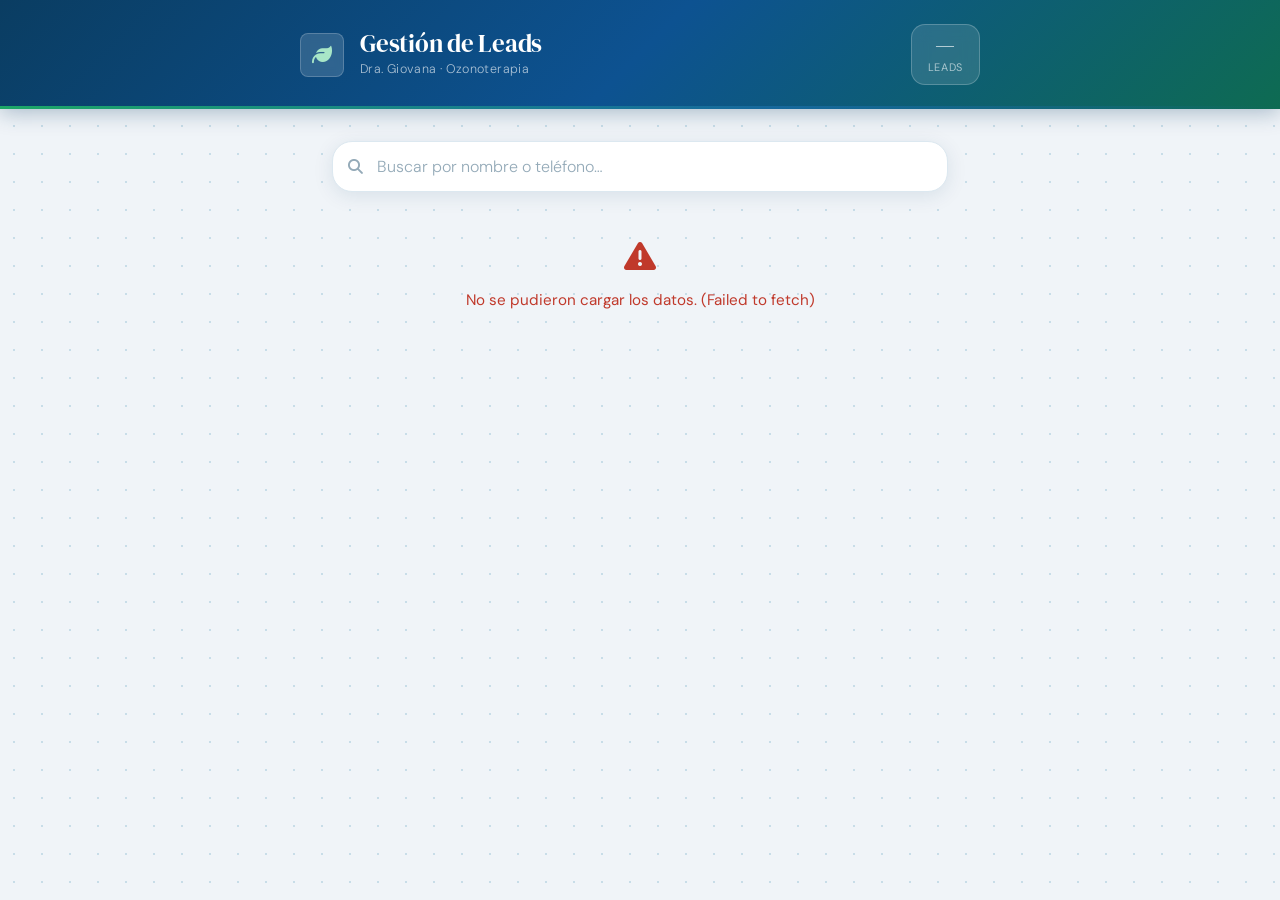
==== index.html @ 06ff7db0 "Add files via upload" ====
<!DOCTYPE html>
<html lang="es">
<head>
  <meta charset="UTF-8" />
  <meta name="viewport" content="width=device-width, initial-scale=1.0, maximum-scale=1.0" />
  <meta name="theme-color" content="#0f1923" />
  <meta name="description" content="Dashboard de Gestión de Leads — Clínica Dra. Giovana" />
  <title>Leads · Dra. Giovana</title>

  <!-- ── Google Fonts: DM Sans (cuerpo) + DM Serif Display (títulos) ── -->
  <link rel="preconnect" href="https://fonts.googleapis.com" />
  <link rel="preconnect" href="https://fonts.gstatic.com" crossorigin />
  <link
    href="https://fonts.googleapis.com/css2?family=DM+Sans:ital,opsz,wght@0,9..40,300;0,9..40,400;0,9..40,500;0,9..40,600;1,9..40,400&family=DM+Serif+Display:ital@0;1&display=swap"
    rel="stylesheet"
  />

  <!-- ── Font Awesome 6 (iconos) ── -->
  <link
    rel="stylesheet"
    href="https://cdnjs.cloudflare.com/ajax/libs/font-awesome/6.5.2/css/all.min.css"
    crossorigin="anonymous"
    referrerpolicy="no-referrer"
  />

  <!-- ── Estilos propios ── -->
  <link rel="stylesheet" href="style.css" />
</head>

<body>

  <!-- ══════════════════════════════════════════
       HEADER
  ══════════════════════════════════════════ -->
  <header class="site-header">
    <div class="header-inner">
      <div class="header-brand">
        <span class="header-icon" aria-hidden="true">
          <i class="fa-solid fa-leaf"></i>
        </span>
        <div class="header-text">
          <h1 class="header-title">Gestión de Leads</h1>
          <p class="header-subtitle">Dra. Giovana · Ozonoterapia</p>
        </div>
      </div>
      <!-- Contador de leads (JS lo actualizará) -->
      <div class="header-badge" id="leadCount" aria-label="Total de leads">
        <span id="leadCountNumber">—</span>
        <span class="badge-label">leads</span>
      </div>
    </div>
  </header>

  <!-- ══════════════════════════════════════════
       BARRA DE BÚSQUEDA
  ══════════════════════════════════════════ -->
  <section class="search-section" role="search" aria-label="Buscar leads">
    <div class="search-wrapper">
      <i class="fa-solid fa-magnifying-glass search-icon" aria-hidden="true"></i>
      <input
        type="search"
        id="searchInput"
        class="search-input"
        placeholder="Buscar por nombre o teléfono…"
        autocomplete="off"
        autocorrect="off"
        spellcheck="false"
      />
      <!-- Botón para limpiar búsqueda (JS lo activa) -->
      <button
        type="button"
        id="searchClear"
        class="search-clear"
        aria-label="Limpiar búsqueda"
        hidden
      >
        <i class="fa-solid fa-xmark" aria-hidden="true"></i>
      </button>
    </div>
  </section>

  <!-- ══════════════════════════════════════════
       ESTADO DE CARGA / ERROR (oculto al inicio)
       JS alternará su visibilidad
  ══════════════════════════════════════════ -->
  <div id="statusMessage" class="status-message" role="status" aria-live="polite" hidden>
    <i class="fa-solid fa-circle-notch fa-spin status-icon" aria-hidden="true"></i>
    <p class="status-text">Cargando leads…</p>
  </div>

  <!-- ══════════════════════════════════════════
       CONTENEDOR PRINCIPAL DE TARJETAS
       JS inyectará aquí las tarjetas dinámicas.
       La tarjeta de abajo es solo un ejemplo visual
       (hardcoded) y JS la reemplazará al cargar.
  ══════════════════════════════════════════ -->
  <main id="leadsContainer" class="leads-container" aria-label="Lista de leads">

    <!-- ─── TARJETA DE EJEMPLO (estructura de referencia) ─── -->
    <article class="lead-card" data-id="ejemplo">

      <!-- Cabecera de la tarjeta -->
      <header class="card-header">
        <div class="card-avatar" aria-hidden="true">
          <!-- Inicial del nombre — JS la generará dinámicamente -->
          <span class="avatar-initial">M</span>
        </div>
        <div class="card-header-info">
          <h2 class="card-name">María Fernanda López</h2>
          <!-- Fecha / hora del lead -->
          <time class="card-date" datetime="2025-06-15T10:30:00">
            <i class="fa-regular fa-clock" aria-hidden="true"></i>
            15 Jun 2025 · 10:30 AM
          </time>
        </div>
        <!-- Indicador visual de nivel de interés -->
        <span class="card-interest-badge card-interest-badge--alto" aria-label="Interés alto">
          Alto
        </span>
      </header>

      <!-- Cuerpo de la tarjeta -->
      <div class="card-body">

        <!-- Etiqueta: Nivel de Interés -->
        <div class="card-field">
          <span class="field-label">
            <i class="fa-solid fa-fire-flame-curved" aria-hidden="true"></i>
            Nivel de Interés
          </span>
          <span class="field-value">
            Muy interesada, busca comenzar pronto
          </span>
        </div>

        <!-- Etiqueta: Rango de Inversión -->
        <div class="card-field">
          <span class="field-label">
            <i class="fa-solid fa-circle-dollar-to-slot" aria-hidden="true"></i>
            Rango de Inversión
          </span>
          <span class="field-value">
            Bs. 500 – Bs. 1.000
          </span>
        </div>

      </div>

      <!-- Pie de la tarjeta: acción principal -->
      <footer class="card-footer">
        
          href="https://wa.me/59170000000?text=Hola%20Mar%C3%ADa%20Fernanda%2C%20soy%20del%20equipo%20de%20la%20Dra.%20Giovana..."
          target="_blank"
          rel="noopener noreferrer"
          class="btn-whatsapp"
          aria-label="Contactar a María Fernanda López por WhatsApp"
        >
          <i class="fa-brands fa-whatsapp btn-whatsapp__icon" aria-hidden="true"></i>
          <span class="btn-whatsapp__text">Contactar por WhatsApp</span>
        </a>
      </footer>

    </article>
    <!-- ─── FIN tarjeta de ejemplo ─── -->

  </main>

  <!-- ══════════════════════════════════════════
       MENSAJE CUANDO NO HAY RESULTADOS (JS lo muestra)
  ══════════════════════════════════════════ -->
  <div id="emptyState" class="empty-state" hidden aria-live="polite">
    <i class="fa-solid fa-user-slash empty-state__icon" aria-hidden="true"></i>
    <p class="empty-state__title">Sin resultados</p>
    <p class="empty-state__subtitle">No se encontraron leads con ese criterio de búsqueda.</p>
  </div>

  <!-- ── Lógica principal (al final del body para mejor rendimiento) ── -->
  <script src="script.js"></script>

</body>
</html>
---- style.css ----
/* ================================================================
   style.css — Dashboard de Leads | Clínica Dra. Giovana
   Mobile First · Diseño médico limpio y moderno
   ================================================================ */


/* ────────────────────────────────────────────────────────────────
   1. TOKENS DE DISEÑO (Custom Properties)
   Centraliza todos los valores para cambios consistentes.
──────────────────────────────────────────────────────────────── */
:root {
  /* Paleta principal */
  --color-bg:            #f0f4f8;       /* Gris azulado muy suave — fondo general */
  --color-surface:       #ffffff;       /* Blanco puro — superficie de tarjetas */
  --color-surface-hover: #f7fbff;       /* Hover suave sobre tarjetas */

  /* Azul clínico */
  --color-blue-deep:     #0a3d62;       /* Header, títulos fuertes */
  --color-blue-mid:      #1a6fa8;       /* Acentos, íconos activos */
  --color-blue-light:    #d6eaf8;       /* Fondos de badges, campos */
  --color-blue-pale:     #eaf4fd;       /* Hover muy sutil */

  /* Verde salud / Ozonoterapia */
  --color-green-deep:    #1a6b47;       /* Texto sobre verde claro */
  --color-green-mid:     #27ae60;       /* Bordes y acentos verdes */
  --color-green-light:   #d5f5e3;       /* Fondo badge verde */

  /* WhatsApp — color oficial */
  --color-whatsapp:      #25D366;
  --color-whatsapp-dark: #1da851;       /* Hover/active */
  --color-whatsapp-text: #ffffff;

  /* Badges de nivel de interés */
  --color-interest-alto-bg:    #fdecea;
  --color-interest-alto-text:  #c0392b;
  --color-interest-alto-bord:  #f1948a;

  --color-interest-medio-bg:   #fef5e7;
  --color-interest-medio-text: #d35400;
  --color-interest-medio-bord: #f0b27a;

  --color-interest-bajo-bg:    #eafaf1;
  --color-interest-bajo-text:  #1e8449;
  --color-interest-bajo-bord:  #82e0aa;

  /* Texto */
  --color-text-primary:   #1a2a3a;      /* Casi negro azulado */
  --color-text-secondary: #5a7184;      /* Gris azulado medio */
  --color-text-muted:     #94aab8;      /* Gris claro para metadatos */

  /* Bordes */
  --color-border:         #dce8f0;
  --color-border-focus:   #1a6fa8;

  /* Sombras */
  --shadow-card:   0 2px 12px rgba(10, 61, 98, 0.08), 0 1px 3px rgba(10, 61, 98, 0.05);
  --shadow-hover:  0 8px 28px rgba(10, 61, 98, 0.14), 0 2px 8px rgba(10, 61, 98, 0.08);
  --shadow-search: 0 4px 20px rgba(10, 61, 98, 0.10);
  --shadow-btn:    0 4px 14px rgba(37, 211, 102, 0.40);

  /* Tipografía */
  --font-body:    'DM Sans', 'Segoe UI', sans-serif;
  --font-display: 'DM Serif Display', Georgia, serif;

  /* Espaciado */
  --space-xs:  4px;
  --space-sm:  8px;
  --space-md:  16px;
  --space-lg:  24px;
  --space-xl:  32px;

  /* Radios */
  --radius-sm:   8px;
  --radius-md:   14px;
  --radius-lg:   20px;
  --radius-pill: 999px;

  /* Transiciones */
  --transition-fast:   0.15s ease;
  --transition-normal: 0.25s ease;
  --transition-slow:   0.40s ease;
}


/* ────────────────────────────────────────────────────────────────
   2. RESET Y BASE
──────────────────────────────────────────────────────────────── */
*, *::before, *::after {
  box-sizing: border-box;
  margin: 0;
  padding: 0;
}

html {
  font-size: 16px;
  -webkit-text-size-adjust: 100%;
  scroll-behavior: smooth;
}

body {
  font-family: var(--font-body);
  background-color: var(--color-bg);
  color: var(--color-text-primary);
  line-height: 1.6;
  min-height: 100dvh;
  /* Textura muy sutil — patrón de puntos clínicos */
  background-image: radial-gradient(circle, #c8dde8 1px, transparent 1px);
  background-size: 28px 28px;
  background-attachment: fixed;
}

a {
  text-decoration: none;
  color: inherit;
}

button {
  cursor: pointer;
  border: none;
  background: none;
  font-family: inherit;
}

img, svg {
  display: block;
  max-width: 100%;
}


/* ────────────────────────────────────────────────────────────────
   3. HEADER
──────────────────────────────────────────────────────────────── */
.site-header {
  background: linear-gradient(
    135deg,
    var(--color-blue-deep)  0%,
    #0d5291                 50%,
    #0e6b52                 100%   /* vira a verde oscuro — evoca salud */
  );
  padding: var(--space-lg) var(--space-md);
  position: sticky;
  top: 0;
  z-index: 100;
  /* Sombra pronunciada para separarlo del contenido al hacer scroll */
  box-shadow: 0 4px 20px rgba(10, 61, 98, 0.30);
}

/* Línea decorativa inferior — detalle refinado */
.site-header::after {
  content: '';
  display: block;
  position: absolute;
  bottom: 0; left: 0; right: 0;
  height: 3px;
  background: linear-gradient(
    90deg,
    var(--color-whatsapp) 0%,
    var(--color-blue-mid) 60%,
    transparent 100%
  );
  opacity: 0.7;
}

.header-inner {
  max-width: 680px;
  margin: 0 auto;
  display: flex;
  align-items: center;
  justify-content: space-between;
  gap: var(--space-md);
}

.header-brand {
  display: flex;
  align-items: center;
  gap: var(--space-md);
}

/* Ícono de hoja decorativo */
.header-icon {
  display: flex;
  align-items: center;
  justify-content: center;
  width: 44px;
  height: 44px;
  border-radius: var(--radius-sm);
  background: rgba(255, 255, 255, 0.15);
  backdrop-filter: blur(4px);
  color: #a8e6c7;            /* Verde suave luminoso sobre el degradado */
  font-size: 1.25rem;
  flex-shrink: 0;
  border: 1px solid rgba(255, 255, 255, 0.20);
}

.header-title {
  font-family: var(--font-display);
  font-size: 1.35rem;
  font-weight: 400;          /* DM Serif Display luce mejor en weight normal */
  color: #ffffff;
  letter-spacing: -0.01em;
  line-height: 1.2;
}

.header-subtitle {
  font-size: 0.78rem;
  color: rgba(255, 255, 255, 0.65);
  font-weight: 300;
  letter-spacing: 0.03em;
  margin-top: 1px;
}

/* Badge contador de leads */
.header-badge {
  display: flex;
  flex-direction: column;
  align-items: center;
  justify-content: center;
  min-width: 56px;
  padding: var(--space-sm) var(--space-md);
  background: rgba(255, 255, 255, 0.12);
  border: 1px solid rgba(255, 255, 255, 0.22);
  border-radius: var(--radius-md);
  backdrop-filter: blur(8px);
  flex-shrink: 0;
}

#leadCountNumber {
  font-family: var(--font-display);
  font-size: 1.5rem;
  color: #ffffff;
  line-height: 1;
}

.badge-label {
  font-size: 0.68rem;
  color: rgba(255, 255, 255, 0.60);
  letter-spacing: 0.06em;
  text-transform: uppercase;
  margin-top: 2px;
}


/* ────────────────────────────────────────────────────────────────
   4. BARRA DE BÚSQUEDA
──────────────────────────────────────────────────────────────── */
.search-section {
  padding: var(--space-lg) var(--space-md) var(--space-md);
  max-width: 680px;
  margin: 0 auto;
}

.search-wrapper {
  position: relative;
  display: flex;
  align-items: center;
}

/* Ícono de lupa — decorativo, a la izquierda */
.search-icon {
  position: absolute;
  left: var(--space-md);
  color: var(--color-text-muted);
  font-size: 0.95rem;
  pointer-events: none;
  transition: color var(--transition-fast);
  z-index: 1;
}

.search-input {
  width: 100%;
  padding: 14px var(--space-xl) 14px 44px; /* deja espacio a lupa y botón X */
  font-family: var(--font-body);
  font-size: 1rem;
  color: var(--color-text-primary);
  background: var(--color-surface);
  border: 1.5px solid var(--color-border);
  border-radius: var(--radius-lg);
  box-shadow: var(--shadow-search);
  outline: none;
  transition:
    border-color var(--transition-fast),
    box-shadow var(--transition-fast);
  -webkit-appearance: none;        /* Elimina estilo nativo en iOS */
}

.search-input::placeholder {
  color: var(--color-text-muted);
  font-weight: 300;
}

/* Quitar el "X" nativo en Chrome/Safari */
.search-input::-webkit-search-cancel-button {
  display: none;
}

.search-input:focus {
  border-color: var(--color-border-focus);
  box-shadow: 0 0 0 3px rgba(26, 111, 168, 0.12), var(--shadow-search);
}

.search-input:focus + .search-icon,
.search-wrapper:focus-within .search-icon {
  color: var(--color-blue-mid);
}

/* Botón para limpiar búsqueda */
.search-clear {
  position: absolute;
  right: var(--space-md);
  display: flex;
  align-items: center;
  justify-content: center;
  width: 28px;
  height: 28px;
  border-radius: var(--radius-pill);
  background: var(--color-blue-light);
  color: var(--color-blue-mid);
  font-size: 0.8rem;
  transition: background var(--transition-fast), transform var(--transition-fast);
}

.search-clear:hover {
  background: var(--color-blue-mid);
  color: #fff;
  transform: scale(1.1);
}

.search-clear:active {
  transform: scale(0.95);
}


/* ────────────────────────────────────────────────────────────────
   5. CONTENEDOR DE TARJETAS
──────────────────────────────────────────────────────────────── */
.leads-container {
  display: flex;
  flex-direction: column;
  gap: var(--space-md);
  padding: 0 var(--space-md) var(--space-xl);
  max-width: 680px;
  margin: 0 auto;
}


/* ────────────────────────────────────────────────────────────────
   6. TARJETA DE LEAD (.lead-card)
──────────────────────────────────────────────────────────────── */
.lead-card {
  background: var(--color-surface);
  border-radius: var(--radius-md);
  box-shadow: var(--shadow-card);
  border: 1px solid var(--color-border);
  overflow: hidden;
  /* Animación de entrada — JS añade clase .card--visible */
  opacity: 0;
  transform: translateY(16px);
  transition:
    opacity     var(--transition-slow),
    transform   var(--transition-slow),
    box-shadow  var(--transition-normal),
    border-color var(--transition-normal);
}

/* Estado visible — JS añade esta clase para animar la entrada */
.lead-card.card--visible {
  opacity: 1;
  transform: translateY(0);
}

/* Hover en dispositivos con puntero fino (desktop) */
@media (hover: hover) {
  .lead-card:hover {
    box-shadow: var(--shadow-hover);
    border-color: var(--color-blue-light);
    background: var(--color-surface-hover);
  }
}

/* Línea de acento superior — marca clínica sutil */
.lead-card::before {
  content: '';
  display: block;
  height: 3px;
  background: linear-gradient(
    90deg,
    var(--color-blue-mid) 0%,
    var(--color-green-mid) 100%
  );
}


/* ── 6a. CABECERA DE LA TARJETA ── */
.card-header {
  display: flex;
  align-items: flex-start;
  gap: var(--space-md);
  padding: var(--space-md) var(--space-md) var(--space-sm);
}

/* Avatar circular con la inicial del nombre */
.card-avatar {
  flex-shrink: 0;
  width: 46px;
  height: 46px;
  border-radius: var(--radius-pill);
  background: linear-gradient(
    135deg,
    var(--color-blue-mid),
    var(--color-green-mid)
  );
  display: flex;
  align-items: center;
  justify-content: center;
}

.avatar-initial {
  font-family: var(--font-display);
  font-size: 1.2rem;
  color: #ffffff;
  line-height: 1;
  user-select: none;
}

.card-header-info {
  flex: 1;
  min-width: 0;                 /* Permite que el texto se trunque */
}

.card-name {
  font-family: var(--font-display);
  font-size: 1.1rem;
  font-weight: 400;
  color: var(--color-text-primary);
  line-height: 1.25;
  /* Truncar nombres muy largos en 1 línea */
  white-space: nowrap;
  overflow: hidden;
  text-overflow: ellipsis;
}

.card-date {
  display: inline-flex;
  align-items: center;
  gap: var(--space-xs);
  font-size: 0.78rem;
  color: var(--color-text-muted);
  margin-top: var(--space-xs);
  font-weight: 400;
}

.card-date i {
  font-size: 0.72rem;
}


/* ── 6b. BADGES DE NIVEL DE INTERÉS ── */
.card-interest-badge {
  flex-shrink: 0;
  display: inline-flex;
  align-items: center;
  padding: 3px 10px;
  border-radius: var(--radius-pill);
  font-size: 0.72rem;
  font-weight: 600;
  letter-spacing: 0.03em;
  text-transform: uppercase;
  border: 1px solid transparent;
  white-space: nowrap;
  margin-top: 2px;
}

/* Alto / Muy interesado — rojo suave */
.card-interest-badge--alto {
  background: var(--color-interest-alto-bg);
  color:      var(--color-interest-alto-text);
  border-color: var(--color-interest-alto-bord);
}

/* Medio / Interesado — naranja suave */
.card-interest-badge--medio {
  background: var(--color-interest-medio-bg);
  color:      var(--color-interest-medio-text);
  border-color: var(--color-interest-medio-bord);
}

/* Bajo / Explorando — verde suave */
.card-interest-badge--bajo {
  background: var(--color-interest-bajo-bg);
  color:      var(--color-interest-bajo-text);
  border-color: var(--color-interest-bajo-bord);
}

/* Sin datos */
.card-interest-badge--desconocido {
  background: #f4f6f8;
  color:      var(--color-text-muted);
  border-color: var(--color-border);
}


/* ── 6c. CUERPO DE LA TARJETA ── */
.card-body {
  padding: var(--space-sm) var(--space-md) var(--space-md);
  display: flex;
  flex-direction: column;
  gap: var(--space-sm);
}

/* Campo individual (etiqueta + valor) */
.card-field {
  display: flex;
  flex-direction: column;
  gap: 3px;
  background: var(--color-blue-pale);
  border-radius: var(--radius-sm);
  padding: var(--space-sm) var(--space-md);
  border-left: 3px solid var(--color-blue-light);
}

.field-label {
  display: inline-flex;
  align-items: center;
  gap: 6px;
  font-size: 0.72rem;
  font-weight: 600;
  color: var(--color-blue-mid);
  text-transform: uppercase;
  letter-spacing: 0.05em;
}

.field-label i {
  font-size: 0.7rem;
  opacity: 0.85;
}

.field-value {
  font-size: 0.9rem;
  color: var(--color-text-secondary);
  line-height: 1.45;
  font-weight: 400;
}

/* Cuando no hay datos para un campo */
.field-value--empty {
  color: var(--color-text-muted);
  font-style: italic;
  font-size: 0.85rem;
}


/* ── 6d. PIE DE TARJETA ── */
.card-footer {
  padding: var(--space-sm) var(--space-md) var(--space-md);
}


/* ────────────────────────────────────────────────────────────────
   7. BOTÓN DE WHATSAPP
──────────────────────────────────────────────────────────────── */
.btn-whatsapp {
  display: flex;
  align-items: center;
  justify-content: center;
  gap: var(--space-sm);
  width: 100%;
  padding: 15px var(--space-md);     /* Alto generoso para dedo en móvil */
  background: var(--color-whatsapp);
  color: var(--color-whatsapp-text);
  border-radius: var(--radius-md);
  font-family: var(--font-body);
  font-size: 1rem;
  font-weight: 600;
  letter-spacing: 0.01em;
  box-shadow: var(--shadow-btn);
  transition:
    background    var(--transition-fast),
    box-shadow    var(--transition-fast),
    transform     var(--transition-fast);
  /* Mínimo de área táctil recomendado por WCAG */
  min-height: 48px;
  user-select: none;
  -webkit-tap-highlight-color: transparent;
}

.btn-whatsapp__icon {
  font-size: 1.3rem;
  line-height: 1;
}

.btn-whatsapp__text {
  line-height: 1;
}

/* Hover (desktop) */
@media (hover: hover) {
  .btn-whatsapp:hover {
    background: var(--color-whatsapp-dark);
    box-shadow: 0 6px 20px rgba(37, 211, 102, 0.50);
    transform: translateY(-1px);
  }
}

/* Active / tap en móvil — feedback táctil inmediato */
.btn-whatsapp:active {
  background: var(--color-whatsapp-dark);
  box-shadow: 0 2px 8px rgba(37, 211, 102, 0.30);
  transform: scale(0.98) translateY(0);
}


/* ────────────────────────────────────────────────────────────────
   8. ESTADO DE CARGA (Spinner)
──────────────────────────────────────────────────────────────── */
.status-message {
  display: flex;
  flex-direction: column;
  align-items: center;
  justify-content: center;
  gap: var(--space-md);
  padding: var(--space-xl) var(--space-md);
  text-align: center;
}

.status-icon {
  font-size: 2rem;
  color: var(--color-blue-mid);
}

.status-text {
  font-size: 0.95rem;
  color: var(--color-text-secondary);
  font-weight: 400;
}

/* Variante de error */
.status-message--error .status-icon {
  color: var(--color-interest-alto-text);
}

.status-message--error .status-text {
  color: var(--color-interest-alto-text);
}


/* ────────────────────────────────────────────────────────────────
   9. ESTADO VACÍO (sin resultados)
──────────────────────────────────────────────────────────────── */
.empty-state {
  display: flex;
  flex-direction: column;
  align-items: center;
  justify-content: center;
  gap: var(--space-sm);
  padding: var(--space-xl) var(--space-md);
  text-align: center;
}

.empty-state__icon {
  font-size: 2.5rem;
  color: var(--color-text-muted);
  opacity: 0.5;
  margin-bottom: var(--space-xs);
}

.empty-state__title {
  font-family: var(--font-display);
  font-size: 1.15rem;
  color: var(--color-text-secondary);
  font-weight: 400;
}

.empty-state__subtitle {
  font-size: 0.875rem;
  color: var(--color-text-muted);
  max-width: 260px;
  line-height: 1.5;
}


/* ────────────────────────────────────────────────────────────────
   10. UTILIDADES
──────────────────────────────────────────────────────────────── */

/* Ocultar visualmente pero mantener accesible para lectores de pantalla */
.sr-only {
  position: absolute;
  width: 1px; height: 1px;
  padding: 0; margin: -1px;
  overflow: hidden;
  clip: rect(0,0,0,0);
  white-space: nowrap;
  border: 0;
}

/* Elemento oculto — reemplaza el atributo `hidden` de HTML */
[hidden] {
  display: none !important;
}


/* ────────────────────────────────────────────────────────────────
   11. RESPONSIVE — Tablets y Desktop (≥ 520px)
   El diseño ya es Mobile First; aquí solo ampliamos
   donde hay espacio extra.
──────────────────────────────────────────────────────────────── */
@media (min-width: 520px) {

  .site-header {
    padding: var(--space-lg) var(--space-xl);
  }

  .header-title {
    font-size: 1.55rem;
  }

  .search-section {
    padding: var(--space-xl) var(--space-xl) var(--space-md);
  }

  .leads-container {
    padding: 0 var(--space-xl) var(--space-xl);
  }

  .card-header {
    padding: var(--space-lg) var(--space-lg) var(--space-sm);
  }

  .card-body {
    padding: var(--space-sm) var(--space-lg) var(--space-lg);
    /* En pantallas más anchas, mostramos los campos en fila */
    flex-direction: row;
    gap: var(--space-md);
  }

  .card-field {
    flex: 1;
  }

  .card-footer {
    padding: var(--space-sm) var(--space-lg) var(--space-lg);
  }
}

@media (min-width: 720px) {
  /* En desktop el botón de WhatsApp puede ser más compacto */
  .btn-whatsapp {
    font-size: 0.95rem;
    padding: 13px var(--space-md);
  }
}


/* ────────────────────────────────────────────────────────────────
   12. ANIMACIÓN DE ENTRADA DE TARJETAS
   JS añade la clase .card--visible con un pequeño delay
   escalonado para que las tarjetas aparezcan en cascada.
──────────────────────────────────────────────────────────────── */
@keyframes fadeSlideUp {
  from {
    opacity: 0;
    transform: translateY(20px);
  }
  to {
    opacity: 1;
    transform: translateY(0);
  }
}

/* Reducir movimiento para usuarios que lo prefieren */
@media (prefers-reduced-motion: reduce) {
  .lead-card {
    transition: none;
    opacity: 1;
    transform: none;
  }
}
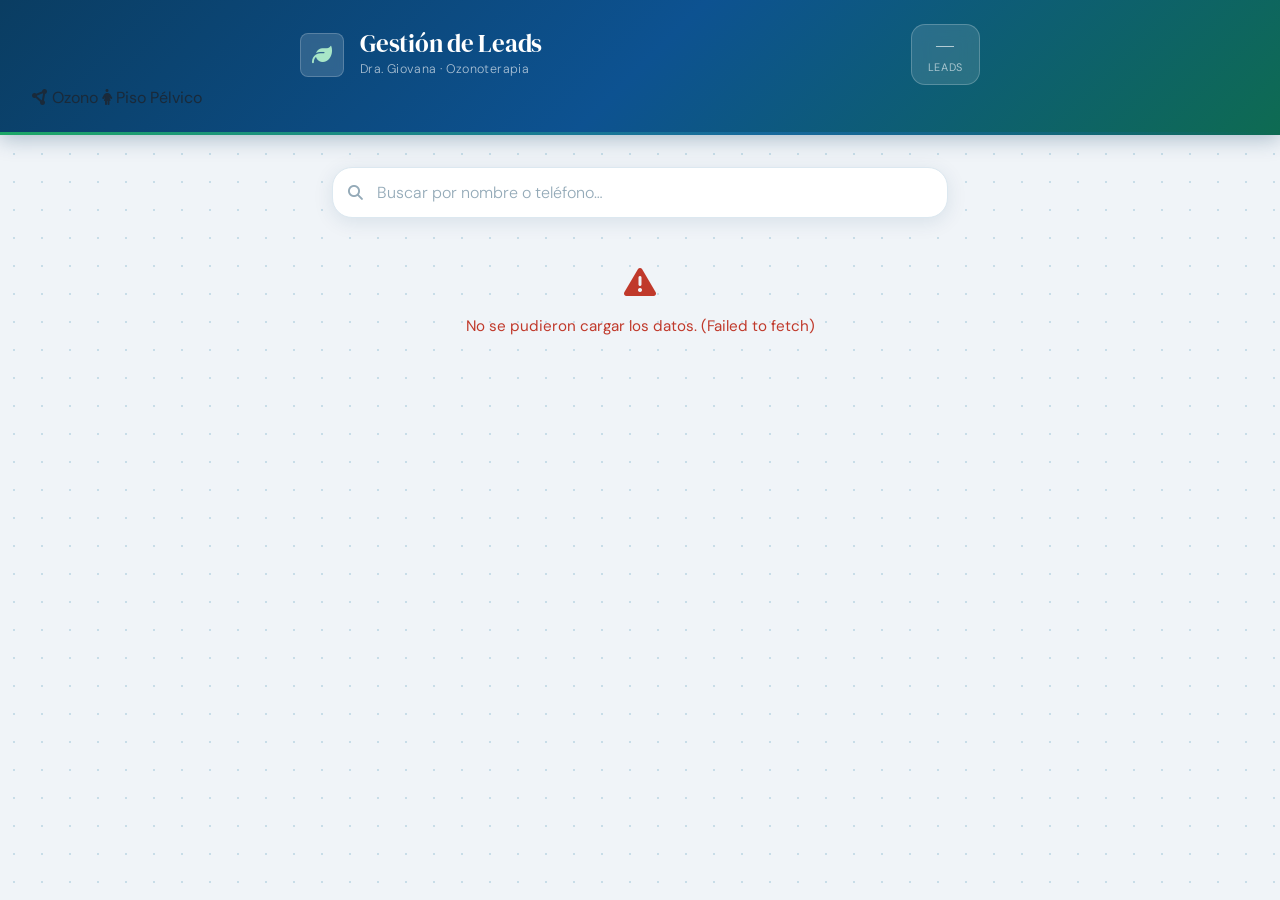
==== commit f68000ef: "Update index.html" ====
--- a/index.html
+++ b/index.html
@@ -5,33 +5,16 @@
   <meta name="viewport" content="width=device-width, initial-scale=1.0, maximum-scale=1.0" />
   <meta name="theme-color" content="#0f1923" />
   <meta name="description" content="Dashboard de Gestión de Leads — Clínica Dra. Giovana" />
-  <title>Leads · Dra. Giovana</title>
+  <title>Ozonoterapia · Dra. Giovana</title>
 
-  <!-- ── Google Fonts: DM Sans (cuerpo) + DM Serif Display (títulos) ── -->
   <link rel="preconnect" href="https://fonts.googleapis.com" />
   <link rel="preconnect" href="https://fonts.gstatic.com" crossorigin />
-  <link
-    href="https://fonts.googleapis.com/css2?family=DM+Sans:ital,opsz,wght@0,9..40,300;0,9..40,400;0,9..40,500;0,9..40,600;1,9..40,400&family=DM+Serif+Display:ital@0;1&display=swap"
-    rel="stylesheet"
-  />
-
-  <!-- ── Font Awesome 6 (iconos) ── -->
-  <link
-    rel="stylesheet"
-    href="https://cdnjs.cloudflare.com/ajax/libs/font-awesome/6.5.2/css/all.min.css"
-    crossorigin="anonymous"
-    referrerpolicy="no-referrer"
-  />
-
-  <!-- ── Estilos propios ── -->
+  <link href="https://fonts.googleapis.com/css2?family=DM+Sans:ital,opsz,wght@0,9..40,300;0,9..40,400;0,9..40,500;0,9..40,600;1,9..40,400&family=DM+Serif+Display:ital@0;1&display=swap" rel="stylesheet" />
+  <link rel="stylesheet" href="https://cdnjs.cloudflare.com/ajax/libs/font-awesome/6.5.2/css/all.min.css" crossorigin="anonymous" referrerpolicy="no-referrer" />
   <link rel="stylesheet" href="style.css" />
 </head>
-
 <body>
 
-  <!-- ══════════════════════════════════════════
-       HEADER
-  ══════════════════════════════════════════ -->
   <header class="site-header">
     <div class="header-inner">
       <div class="header-brand">
@@ -43,139 +26,46 @@
           <p class="header-subtitle">Dra. Giovana · Ozonoterapia</p>
         </div>
       </div>
-      <!-- Contador de leads (JS lo actualizará) -->
       <div class="header-badge" id="leadCount" aria-label="Total de leads">
         <span id="leadCountNumber">—</span>
         <span class="badge-label">leads</span>
       </div>
     </div>
+
+    <!-- Navegación entre servicios -->
+    <nav class="header-nav">
+      <a href="index.html" class="nav-tab nav-tab--active">
+        <i class="fa-solid fa-circle-nodes"></i> Ozono
+      </a>
+      <a href="piso.html" class="nav-tab">
+        <i class="fa-solid fa-person-dress"></i> Piso Pélvico
+      </a>
+    </nav>
   </header>
 
-  <!-- ══════════════════════════════════════════
-       BARRA DE BÚSQUEDA
-  ══════════════════════════════════════════ -->
-  <section class="search-section" role="search" aria-label="Buscar leads">
+  <section class="search-section" role="search">
     <div class="search-wrapper">
       <i class="fa-solid fa-magnifying-glass search-icon" aria-hidden="true"></i>
-      <input
-        type="search"
-        id="searchInput"
-        class="search-input"
-        placeholder="Buscar por nombre o teléfono…"
-        autocomplete="off"
-        autocorrect="off"
-        spellcheck="false"
-      />
-      <!-- Botón para limpiar búsqueda (JS lo activa) -->
-      <button
-        type="button"
-        id="searchClear"
-        class="search-clear"
-        aria-label="Limpiar búsqueda"
-        hidden
-      >
+      <input type="search" id="searchInput" class="search-input" placeholder="Buscar por nombre o teléfono…" autocomplete="off" autocorrect="off" spellcheck="false" />
+      <button type="button" id="searchClear" class="search-clear" aria-label="Limpiar búsqueda" hidden>
         <i class="fa-solid fa-xmark" aria-hidden="true"></i>
       </button>
     </div>
   </section>
 
-  <!-- ══════════════════════════════════════════
-       ESTADO DE CARGA / ERROR (oculto al inicio)
-       JS alternará su visibilidad
-  ══════════════════════════════════════════ -->
   <div id="statusMessage" class="status-message" role="status" aria-live="polite" hidden>
     <i class="fa-solid fa-circle-notch fa-spin status-icon" aria-hidden="true"></i>
     <p class="status-text">Cargando leads…</p>
   </div>
 
-  <!-- ══════════════════════════════════════════
-       CONTENEDOR PRINCIPAL DE TARJETAS
-       JS inyectará aquí las tarjetas dinámicas.
-       La tarjeta de abajo es solo un ejemplo visual
-       (hardcoded) y JS la reemplazará al cargar.
-  ══════════════════════════════════════════ -->
-  <main id="leadsContainer" class="leads-container" aria-label="Lista de leads">
+  <main id="leadsContainer" class="leads-container" aria-label="Lista de leads"></main>
 
-    <!-- ─── TARJETA DE EJEMPLO (estructura de referencia) ─── -->
-    <article class="lead-card" data-id="ejemplo">
-
-      <!-- Cabecera de la tarjeta -->
-      <header class="card-header">
-        <div class="card-avatar" aria-hidden="true">
-          <!-- Inicial del nombre — JS la generará dinámicamente -->
-          <span class="avatar-initial">M</span>
-        </div>
-        <div class="card-header-info">
-          <h2 class="card-name">María Fernanda López</h2>
-          <!-- Fecha / hora del lead -->
-          <time class="card-date" datetime="2025-06-15T10:30:00">
-            <i class="fa-regular fa-clock" aria-hidden="true"></i>
-            15 Jun 2025 · 10:30 AM
-          </time>
-        </div>
-        <!-- Indicador visual de nivel de interés -->
-        <span class="card-interest-badge card-interest-badge--alto" aria-label="Interés alto">
-          Alto
-        </span>
-      </header>
-
-      <!-- Cuerpo de la tarjeta -->
-      <div class="card-body">
-
-        <!-- Etiqueta: Nivel de Interés -->
-        <div class="card-field">
-          <span class="field-label">
-            <i class="fa-solid fa-fire-flame-curved" aria-hidden="true"></i>
-            Nivel de Interés
-          </span>
-          <span class="field-value">
-            Muy interesada, busca comenzar pronto
-          </span>
-        </div>
-
-        <!-- Etiqueta: Rango de Inversión -->
-        <div class="card-field">
-          <span class="field-label">
-            <i class="fa-solid fa-circle-dollar-to-slot" aria-hidden="true"></i>
-            Rango de Inversión
-          </span>
-          <span class="field-value">
-            Bs. 500 – Bs. 1.000
-          </span>
-        </div>
-
-      </div>
-
-      <!-- Pie de la tarjeta: acción principal -->
-      <footer class="card-footer">
-        
-          href="https://wa.me/59170000000?text=Hola%20Mar%C3%ADa%20Fernanda%2C%20soy%20del%20equipo%20de%20la%20Dra.%20Giovana..."
-          target="_blank"
-          rel="noopener noreferrer"
-          class="btn-whatsapp"
-          aria-label="Contactar a María Fernanda López por WhatsApp"
-        >
-          <i class="fa-brands fa-whatsapp btn-whatsapp__icon" aria-hidden="true"></i>
-          <span class="btn-whatsapp__text">Contactar por WhatsApp</span>
-        </a>
-      </footer>
-
-    </article>
-    <!-- ─── FIN tarjeta de ejemplo ─── -->
-
-  </main>
-
-  <!-- ══════════════════════════════════════════
-       MENSAJE CUANDO NO HAY RESULTADOS (JS lo muestra)
-  ══════════════════════════════════════════ -->
   <div id="emptyState" class="empty-state" hidden aria-live="polite">
     <i class="fa-solid fa-user-slash empty-state__icon" aria-hidden="true"></i>
     <p class="empty-state__title">Sin resultados</p>
-    <p class="empty-state__subtitle">No se encontraron leads con ese criterio de búsqueda.</p>
+    <p class="empty-state__subtitle">No se encontraron leads con ese criterio.</p>
   </div>
 
-  <!-- ── Lógica principal (al final del body para mejor rendimiento) ── -->
   <script src="script.js"></script>
-
 </body>
-</html>+</html>
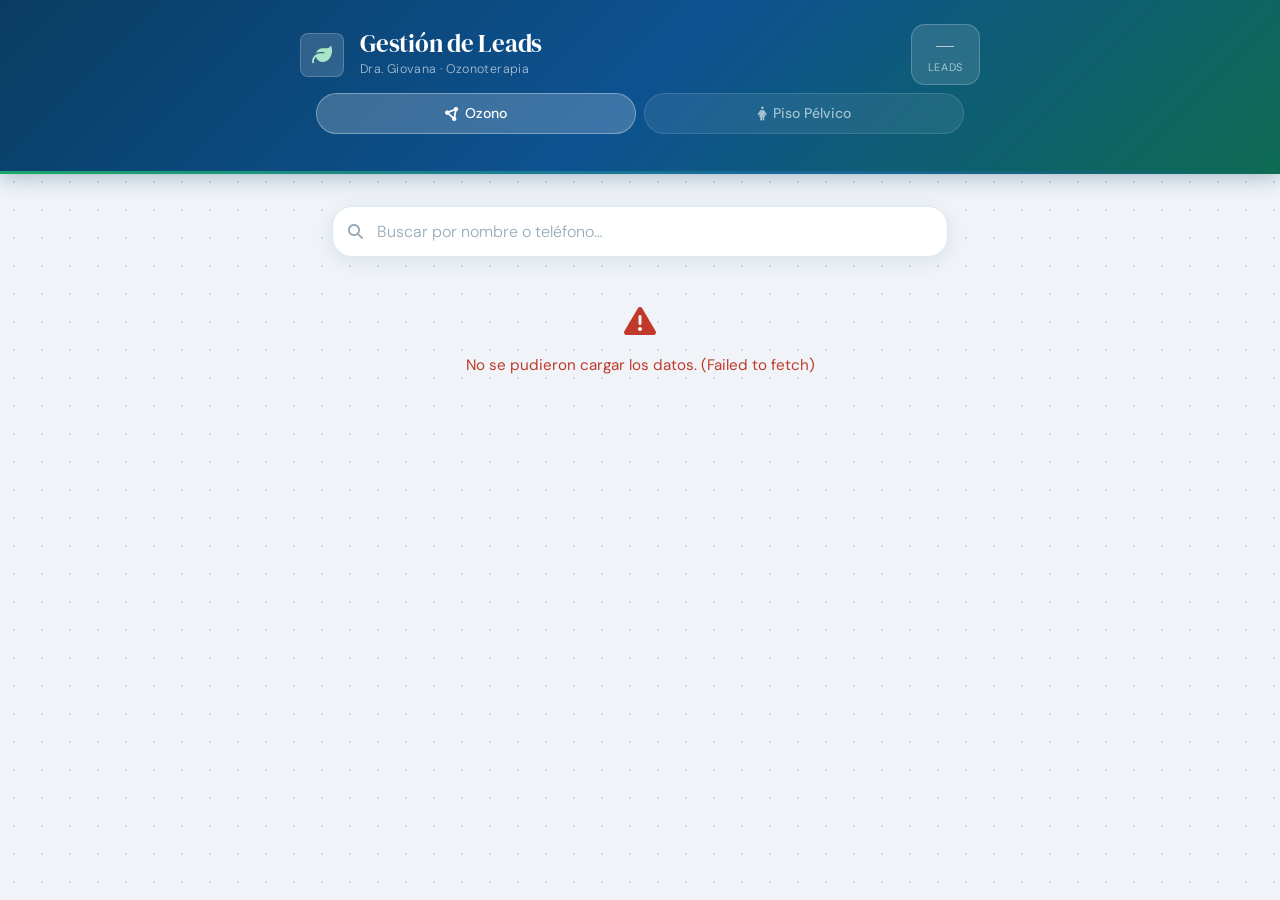
==== commit 9f19b29d: "Update index.html" ====
--- a/index.html
+++ b/index.html
@@ -5,7 +5,7 @@
   <meta name="viewport" content="width=device-width, initial-scale=1.0, maximum-scale=1.0" />
   <meta name="theme-color" content="#0f1923" />
   <meta name="description" content="Dashboard de Gestión de Leads — Clínica Dra. Giovana" />
-  <title>Ozonoterapia · Dra. Giovana</title>
+  <title>Dra. Giovana</title>
 
   <link rel="preconnect" href="https://fonts.googleapis.com" />
   <link rel="preconnect" href="https://fonts.gstatic.com" crossorigin />
--- a/style.css
+++ b/style.css
@@ -774,4 +774,41 @@
     opacity: 1;
     transform: none;
   }
-}+}
+/* ────────────────────────────────────────────────────────────────
+   NAVEGACIÓN ENTRE SERVICIOS
+──────────────────────────────────────────────────────────────── */
+.header-nav {
+  display: flex;
+  gap: var(--space-sm);
+  padding: var(--space-sm) var(--space-md) var(--space-md);
+  max-width: 680px;
+  margin: 0 auto;
+}
+
+.nav-tab {
+  flex: 1;
+  display: flex;
+  align-items: center;
+  justify-content: center;
+  gap: 6px;
+  padding: 8px var(--space-md);
+  border-radius: var(--radius-pill);
+  font-size: 0.88rem;
+  font-weight: 500;
+  color: rgba(255, 255, 255, 0.60);
+  background: rgba(255, 255, 255, 0.08);
+  border: 1px solid rgba(255, 255, 255, 0.12);
+  transition: all var(--transition-fast);
+}
+
+.nav-tab--active {
+  background: rgba(255, 255, 255, 0.20);
+  color: #ffffff;
+  border-color: rgba(255, 255, 255, 0.35);
+}
+
+.nav-tab:hover:not(.nav-tab--active) {
+  background: rgba(255, 255, 255, 0.13);
+  color: rgba(255, 255, 255, 0.85);
+}
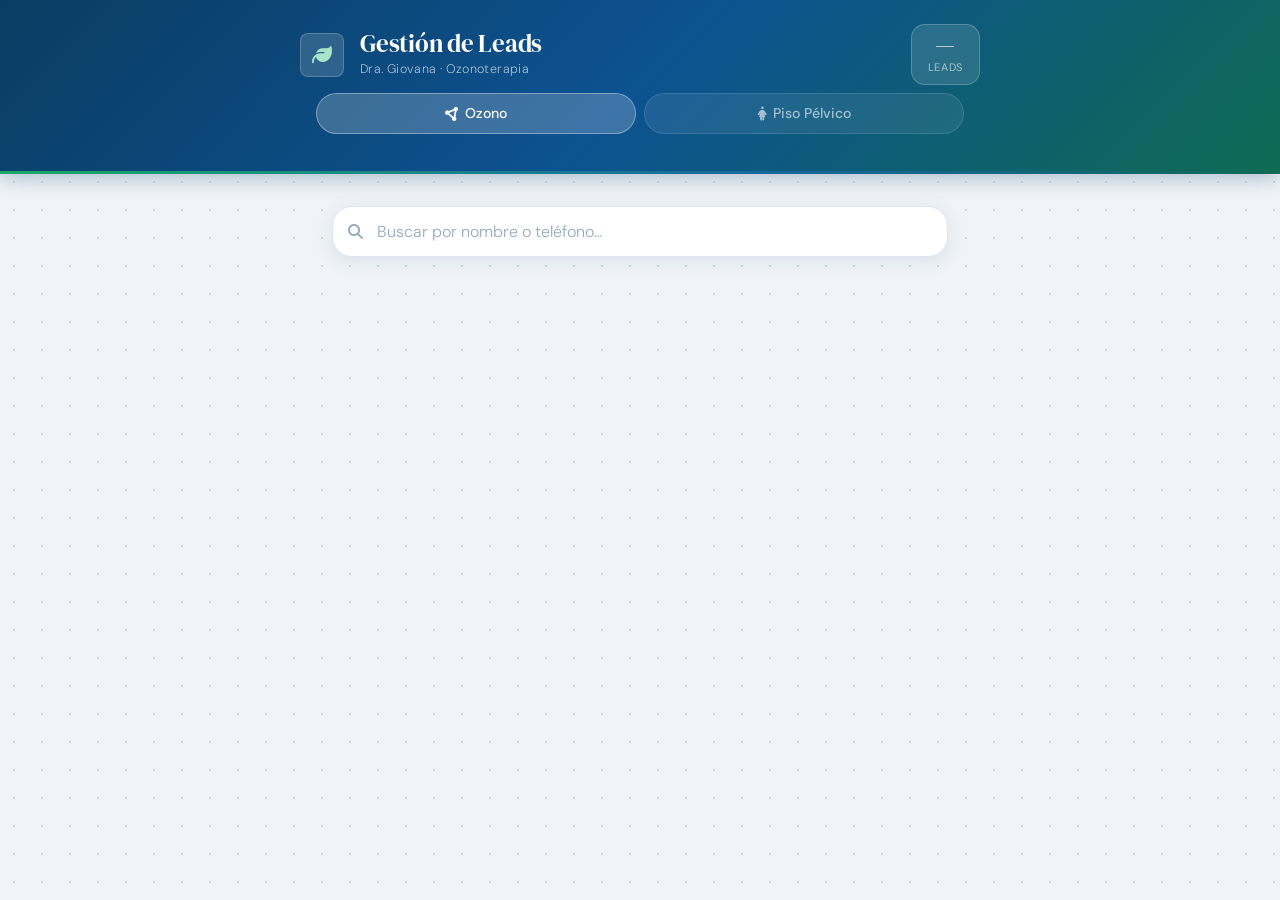
==== commit 57390aeb: "Update index.html" ====
--- a/index.html
+++ b/index.html
@@ -5,7 +5,7 @@
   <meta name="viewport" content="width=device-width, initial-scale=1.0, maximum-scale=1.0" />
   <meta name="theme-color" content="#0f1923" />
   <meta name="description" content="Dashboard de Gestión de Leads — Clínica Dra. Giovana" />
-  <title>Dra. Giovana</title>
+  <title>Ozonoterapia · Dra. Giovana</title>
 
   <link rel="preconnect" href="https://fonts.googleapis.com" />
   <link rel="preconnect" href="https://fonts.gstatic.com" crossorigin />
